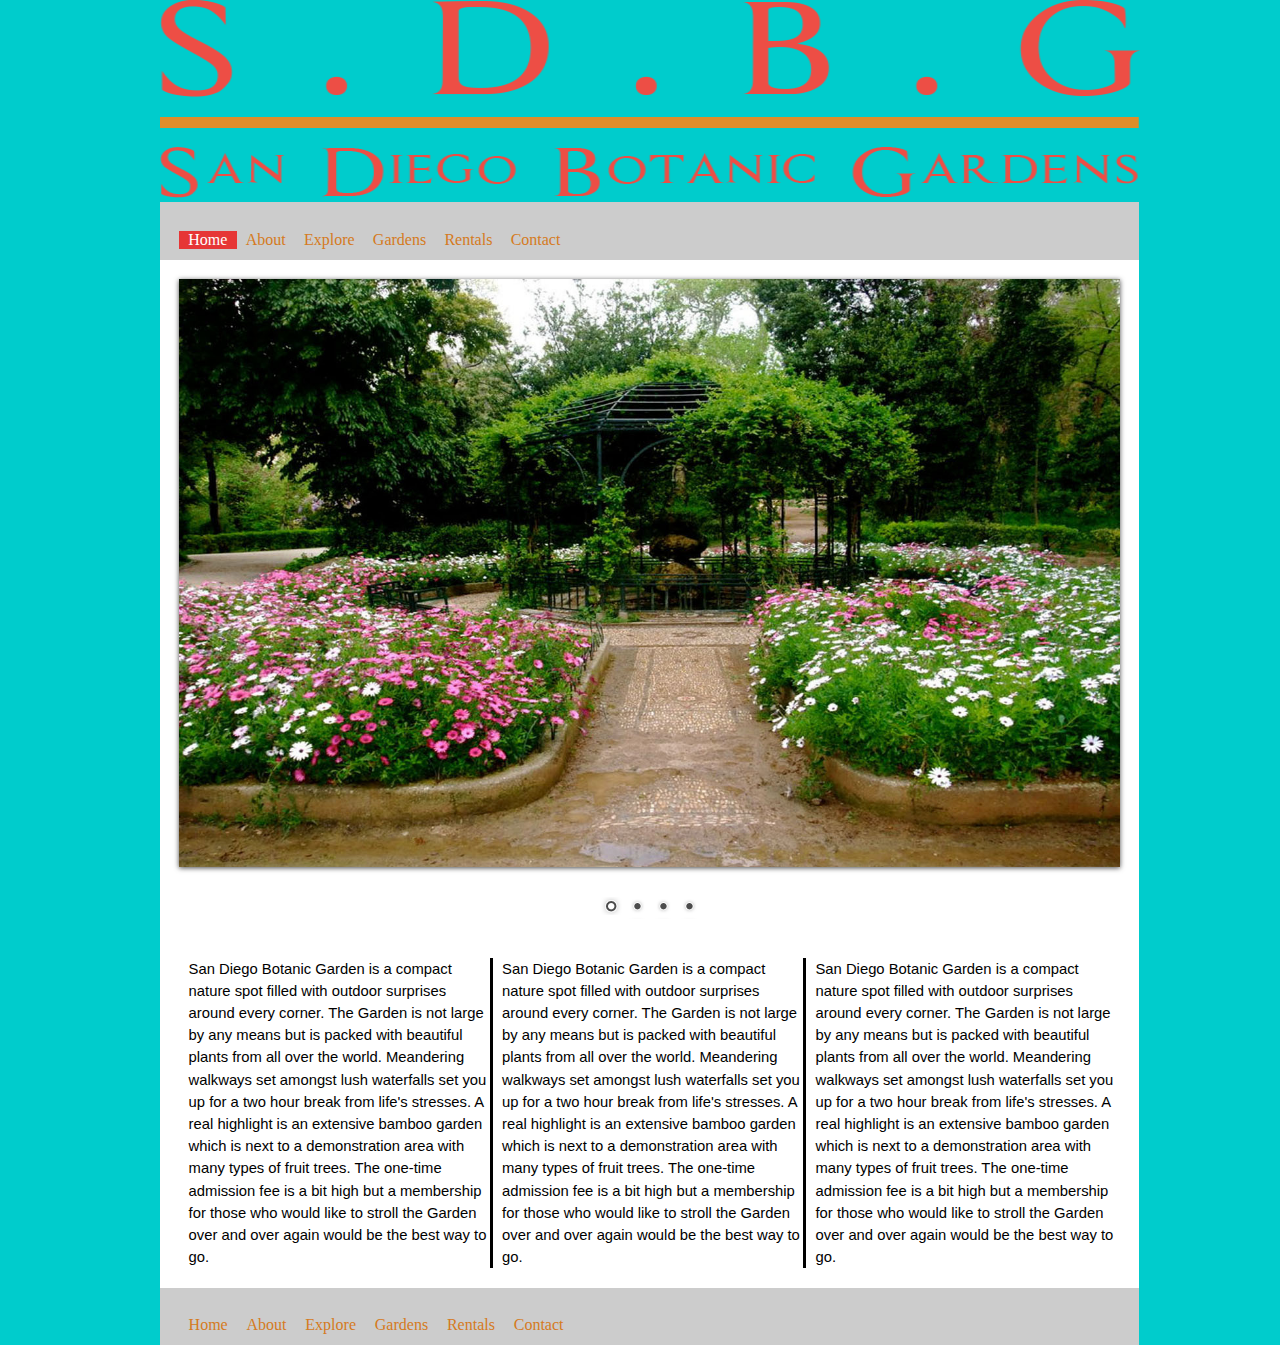
==== index.html @ b5b8fa56 "Added all files" ====
<!DOCTYPE html>
    <!--https://github.com/weltytim/wsd/tree/gh-pages
        http://wwww.weltytim.github.com/wsd-->
    <html lang="en">
    <head>
    <meta charset="utf-8"/>
    <meta name="viewport" content="width=device-width, initial-scale=1, maximum-scale=1">
    <title>San Diego Botanical Gardens</title>
    <link href='http://fonts.googleapis.com/css?family=Numans' rel='stylesheet' type='text/css'>
    <link href="css/styles.css" rel="stylesheet" type="text/css" media="all">
    <!--<link href="css/reset.css" rel="stylesheet" type="text/css" media="all">-->
    <!--NIVO SLIDER STUFF-->
    <link rel="stylesheet" href="css/nivo-slider.css" type="text/css" media="screen" />
    <link rel="stylesheet" href="themes/default/default.css" type="text/css" media="screen" />
<script src="http://ajax.googleapis.com/ajax/libs/jquery/1.7.1/jquery.min.js" type="text/javascript"></script>
<script src="js/jquery.nivo.slider.pack.js" type="text/javascript"></script>

    
    </head>
        
    <body>              
     <a href="index.html" id="logo"><img src="images/logo.png" width="980" height="198" alt="San Diego Botanic Garden"></a>
   	 <header>
     	<h1>San Diego Botanic Gardens</h1>
			<nav>
            	<ul>
   					<li><a href="index.html" id="active">Home</a></li>
                    <li><a href="about.html">About</a></li>
                    <li><a href="explore.html">Explore</a></li>
                    <li><a href="gardens.html">Gardens</a></li>
                    <li><a href="rentals.html">Rentals</a></li>
                    <li><a href="contact.html">Contact</a></li>
                </ul>
    		</nav>
	</header>
        
       
       
       		
            							<!--					NIVO SLIDER									-->
          <div id="content">        
        	<div class="slider-wrapper theme-default"> 
            	<div class="ribbon"></div> 
           			<div id="slider" class="nivoSlider"> 
            			<img src="images/452073.jpg" alt="" height="500" /> 
            			<img src="images/botanical_garden_tulips-wide.jpg" alt="" height="500" /> 
            			<img src="images/botanical-garden-flowers-cottage-gardening.jpg" alt="" height="500"/> 
            			<img src="images/butterfly-at-huntsville-botanical-garden-bb34617758c7b82b.jpg" alt="" height="500" /> 
            		</div> 
          </div> 
		
            <section>
            <p class="article" id="right">San Diego Botanic Garden is a compact nature spot filled with outdoor surprises around every corner. The Garden is not large by any means but is packed with beautiful plants from all over the world. Meandering walkways set amongst lush waterfalls set you up for a two hour break from life's stresses. A real highlight is an extensive bamboo garden which is next to a demonstration area with many types of fruit trees. The one-time admission fee is a bit high but a membership for those who would like to stroll the Garden over and over again would be the best way to go.</p>
            <p class="article" id="middle">San Diego Botanic Garden is a compact nature spot filled with outdoor surprises around every corner. The Garden is not large by any means but is packed with beautiful plants from all over the world. Meandering walkways set amongst lush waterfalls set you up for a two hour break from life's stresses. A real highlight is an extensive bamboo garden which is next to a demonstration area with many types of fruit trees. The one-time admission fee is a bit high but a membership for those who would like to stroll the Garden over and over again would be the best way to go.</p>
            <p class="article" id="left">San Diego Botanic Garden is a compact nature spot filled with outdoor surprises around every corner. The Garden is not large by any means but is packed with beautiful plants from all over the world. Meandering walkways set amongst lush waterfalls set you up for a two hour break from life's stresses. A real highlight is an extensive bamboo garden which is next to a demonstration area with many types of fruit trees. The one-time admission fee is a bit high but a membership for those who would like to stroll the Garden over and over again would be the best way to go.</p>
            </section>
            <div class="clear"></div>
          </div>
          
        <footer>
        	<ul>
   				<li><a href="index.html">Home</a></li>
                <li><a href="about.html">About</a></li>
                <li><a href="explore.html">Explore</a></li>
                <li><a href="gardens.html">Gardens</a></li>
                <li><a href="rentals.html">Rentals</a></li>
                <li><a href="contact.html">Contact</a></li>
            </ul>
            </footer>
        <div class="clear"></div>
        
<script type="text/javascript">
$(window).load(function() {
    $('#slider').nivoSlider({
        effect: 'random', // Specify sets like: 'fold,fade,sliceDown'
        slices: 15, // For slice animations
        boxCols: 8, // For box animations
        boxRows: 4, // For box animations
        animSpeed: 800, // Slide transition speed
        pauseTime: 3000, // How long each slide will show
        startSlide: 0, // Set starting Slide (0 index)
        directionNav: true, // Next & Prev navigation
        controlNav: true, // 1,2,3... navigation
        controlNavThumbs: false, // Use thumbnails for Control Nav
        pauseOnHover: true, // Stop animation while hovering
        manualAdvance: false, // Force manual transitions
        prevText: 'Prev', // Prev directionNav text
        nextText: 'Next', // Next directionNav text
        randomStart: false, // Start on a random slide
        beforeChange: function(){}, // Triggers before a slide transition
        afterChange: function(){}, // Triggers after a slide transition
        slideshowEnd: function(){}, // Triggers after all slides have been shown
        lastSlide: function(){}, // Triggers when last slide is shown
        afterLoad: function(){} // Triggers when slider has loaded
    });
});
</script>       
    </body>
        
    </html>
---- css/styles.css ----
@charset "UTF-8";

* {margin: 0; padding: 0; }

h1,h3,h4,h5,h6,article,section,aside{
	line-height:1.5em;
	font-family:"Assassin$";
}

.nivoSlider {
    position:relative;
    background:url(images/loading.gif) no-repeat 50% 50%;
}
.nivoSlider img {
    position:absolute;
    top:0px;
    left:0px;
    display:none;
}
.nivoSlider a {
    border:0;
    display:block;
}

.clear{
	clear:both;
}


body{
	width:960px;
	margin:0 auto;
	background:#0cc;
}

header,content,aside,article{
	width:98%;
	padding:3% 2%;
	background:#fff;
	margin:0 auto;
}

header{
	background:#ccc;
}

header ul{
	padding:0;
	margin:0;
	width:97%;
	list-style:none;
	
}

header li{
	display:inline;
}

header li a{
	float:left;
	display:block;
	padding:0 1%;
	text-decoration:none;
	color:#d57a21;
}

header a:hover{
	background:#e63636;
	color:#fff;
}

#active{
	background:#e63636;
	color:#fff;
}

h1{
	position:fixed;
	left:1000%;	
}



													/*                 Content            */
													
#content{
	width:98%;
	padding:2%;
	background:#fff;
}

  
													/*                 Index              */



.article{
	margin:0 auto;
	width:32%;
	margin-top:2%;
	float:left;
	font-family:Arial, Helvetica, sans-serif;
	font-size:.925em;
	text-align:left;
	line-height:1.5em;
}

#middle{
	border-left:#000 solid;
	border-right:#000 solid;
}


													/*                 About              */
h2{
	padding:0;
	margin:0 auto;
	font-family:"Assassin$";
	font-size:2.2em;
}

#gallery{
	margin:2% 0;
}

#gallery img{
	float:left;
	width:140px;
	height:100px;
	padding:.425%;
    border:2px #e5e5e5 solid;
    -moz-border-radius: 8px;
    border-radius:      8px;
	
}

#gallery img:hover{
	border:2px #0CC solid;
    -webkit-border-radius: 8px;
    -moz-border-radius: 8px;
    -khtml-border-radius: 8px;  
    border-radius: 8px;
	-moz-box-shadow: 10px 10px 5px #888;
-webkit-box-shadow: 10px 10px 5px #888;
box-shadow: 10px 10px 5px #888;
}


													/*                 Explore              */
													
section p{
	font-family:Arial, Helvetica, sans-serif;
	font-size:.9em;
	padding-left:1%;
}

p a{
	text-decoration:none;
	color:#e63636;
}


													/*                 Gardens              */
													

													
.pricing_table {
	font-family:Arial, Helvetica, sans-serif;
	line-height: 200%; 
	font-size: 12px; 
	margin: 0 auto; 
	width: 100%;  
}
		
.price_block {
	float:left;
	margin-left:.335%;
	text-align: center; 
	width: 33%; 
	color: #fff; 
	list-style-type: none; 
	box-sizing: border-box;
	margin-bottom: 10px; 
	border-bottom: 1px solid transparent; 
}
		
		/*Price heads*/
.pricing_table h3 {
	text-transform: uppercase; 
	padding: 2% 0; 
	background: #d57a21; 
}
		
		/*Price tags*/
.price {
	display: table; 
	background: #444; 
	width: 100%; 
	height: 70px; 
}
		
.price_figure {
	background:#e63636;
	font-size: 24px; 
	text-transform: uppercase; 
	vertical-align: middle; 
	display: table-cell;
}
		
.price_number {
	font-weight: bold; 
	display: block;
}

.price_tenure {
	font-size: 11px; 
}
		
		/*Features*/
.features {
	background: #DEF0F4; 
	color: #000;
}
		
.features li {
	padding: 8px 15px;
	border-bottom: 1px solid #ccc; 
	font-size: 11px; 
	list-style-type: none;
}
		
.footer {
	padding: 15px; 
	background: #DEF0F4;
}
	
.action_button {
	text-decoration: none; 
	color: #fff; 
	font-weight: bold; 
	border-radius: 5px; 
	background: linear-gradient(#e63636, #d57a21); 
	padding: 5px 20px; 
	font-size: 11px; 
	text-transform: uppercase;
}
		
.price_block:hover {
	box-shadow: 0 0 0px 5px rgba(0, 0, 0, 0.5); 
	transform: scale(1.04) translateY(-5px); 
	z-index: 1; 
	border-bottom: 0 none;
}

.price_block:hover .price {
	background:linear-gradient(#DB7224, #F9B84A); 
	box-shadow: inset 0 0 45px 1px #DB7224;
}
		
.price_block:hover h3 {
	background: #222;
}
	
.price_block:hover .action_button {
	background: linear-gradient(#F9B84A, #DB7224); 
}	

													/*                 Contact             */

form{
	margin-top:3%;
}

input, textarea {
	padding: 1%;
	border: 1px solid #E5E5E5;
	width: 200px;
	color: #999999;
	box-shadow: rgba(0, 0, 0, 0.1) 0px 0px 8px;
	-moz-box-shadow: rgba(0, 0, 0, 0.1) 0px 0px 8px;
	-webkit-box-shadow: rgba(0, 0, 0, 0.1) 0px 0px 8px;		
}

textarea {
	width: 400px;
	height: 150px;
	max-width: 400px;
	line-height: 18px;
}

input:hover, textarea:hover,
input:focus, textarea:focus {
	border: 1px solid #C9C9C9;
	box-shadow: rgba(0, 0, 0, 0.2) 0px 0px 8px;
	-moz-box-shadow: rgba(0, 0, 0, 0.2) 0px 0px 8px;
	-webkit-box-shadow: rgba(0, 0, 0, 0.2) 0px 0px 8px;	
}

.form label {
	margin-left: 10px;
	color: #999999;
}

/* ===========================
   ====== Submit Button ====== 
   =========================== */

.submit input {
	width: 100px; 
	height: 40px;
	background-color: #474E69; 
	color: #FFF;
	border-radius: 3px;
	-moz-border-radius: 3px;
	-webkit-border-radius: 3px;		
}		

aside{
	width:40%;
	margin:0 auto;
	font-family:Arial, Helvetica, sans-serif;
	font-size:.999em;
	float:right;
}
													
													
													
													/*                 footer             */

footer{
	background:#ccc;
	widtH:98%;
	padding:3% 2%;
}

footer ul{
	padding:0;
	margin:0;
	list-style:none;
}

footer li{
	display:inline;
}

footer li a{
	float:left;
	display:block;
	padding:0 1%;
	text-decoration:none;
	color:#d57a21;
}

footer a:hover{
	background:#e63636;
	color:#fff;
}




													/* 				MEDIA QUERIES			*/
---- themes/default/default.css ----
/*
Skin Name: Nivo Slider Default Theme
Skin URI: http://nivo.dev7studios.com
Description: The default skin for the Nivo Slider.
Version: 1.3
Author: Gilbert Pellegrom
Author URI: http://dev7studios.com
Supports Thumbs: true
*/

.theme-default .nivoSlider {
	position:relative;
	background:#fff url(loading.gif) no-repeat 50% 50%;
    margin-bottom:10px;
    -webkit-box-shadow: 0px 1px 5px 0px #4a4a4a;
    -moz-box-shadow: 0px 1px 5px 0px #4a4a4a;
    box-shadow: 0px 1px 5px 0px #4a4a4a;
}
.theme-default .nivoSlider img {
	position:absolute;
	top:0px;
	left:0px;
	display:none;
}
.theme-default .nivoSlider a {
	border:0;
	display:block;
}

.theme-default .nivo-controlNav {
	text-align: center;
	padding: 20px 0;
}
.theme-default .nivo-controlNav a {
	display:inline-block;
	width:22px;
	height:22px;
	background:url(bullets.png) no-repeat;
	text-indent:-9999px;
	border:0;
	margin: 0 2px;
}
.theme-default .nivo-controlNav a.active {
	background-position:0 -22px;
}

.theme-default .nivo-directionNav a {
	display:block;
	width:30px;
	height:30px;
	background:url(arrows.png) no-repeat;
	text-indent:-9999px;
	border:0;
	opacity: 0;
	-webkit-transition: all 200ms ease-in-out;
    -moz-transition: all 200ms ease-in-out;
    -o-transition: all 200ms ease-in-out;
    transition: all 200ms ease-in-out;
}
.theme-default:hover .nivo-directionNav a { opacity: 1; }
.theme-default a.nivo-nextNav {
	background-position:-30px 0;
	right:15px;
}
.theme-default a.nivo-prevNav {
	left:15px;
}

.theme-default .nivo-caption {
    font-family: Helvetica, Arial, sans-serif;
}
.theme-default .nivo-caption a {
    color:#fff;
    border-bottom:1px dotted #fff;
}
.theme-default .nivo-caption a:hover {
    color:#fff;
}

.theme-default .nivo-controlNav.nivo-thumbs-enabled {
	width: 100%;
}
.theme-default .nivo-controlNav.nivo-thumbs-enabled a {
	width: auto;
	height: auto;
	background: none;
	margin-bottom: 5px;
}
.theme-default .nivo-controlNav.nivo-thumbs-enabled img {
	display: block;
	width: 120px;
	height: auto;
}
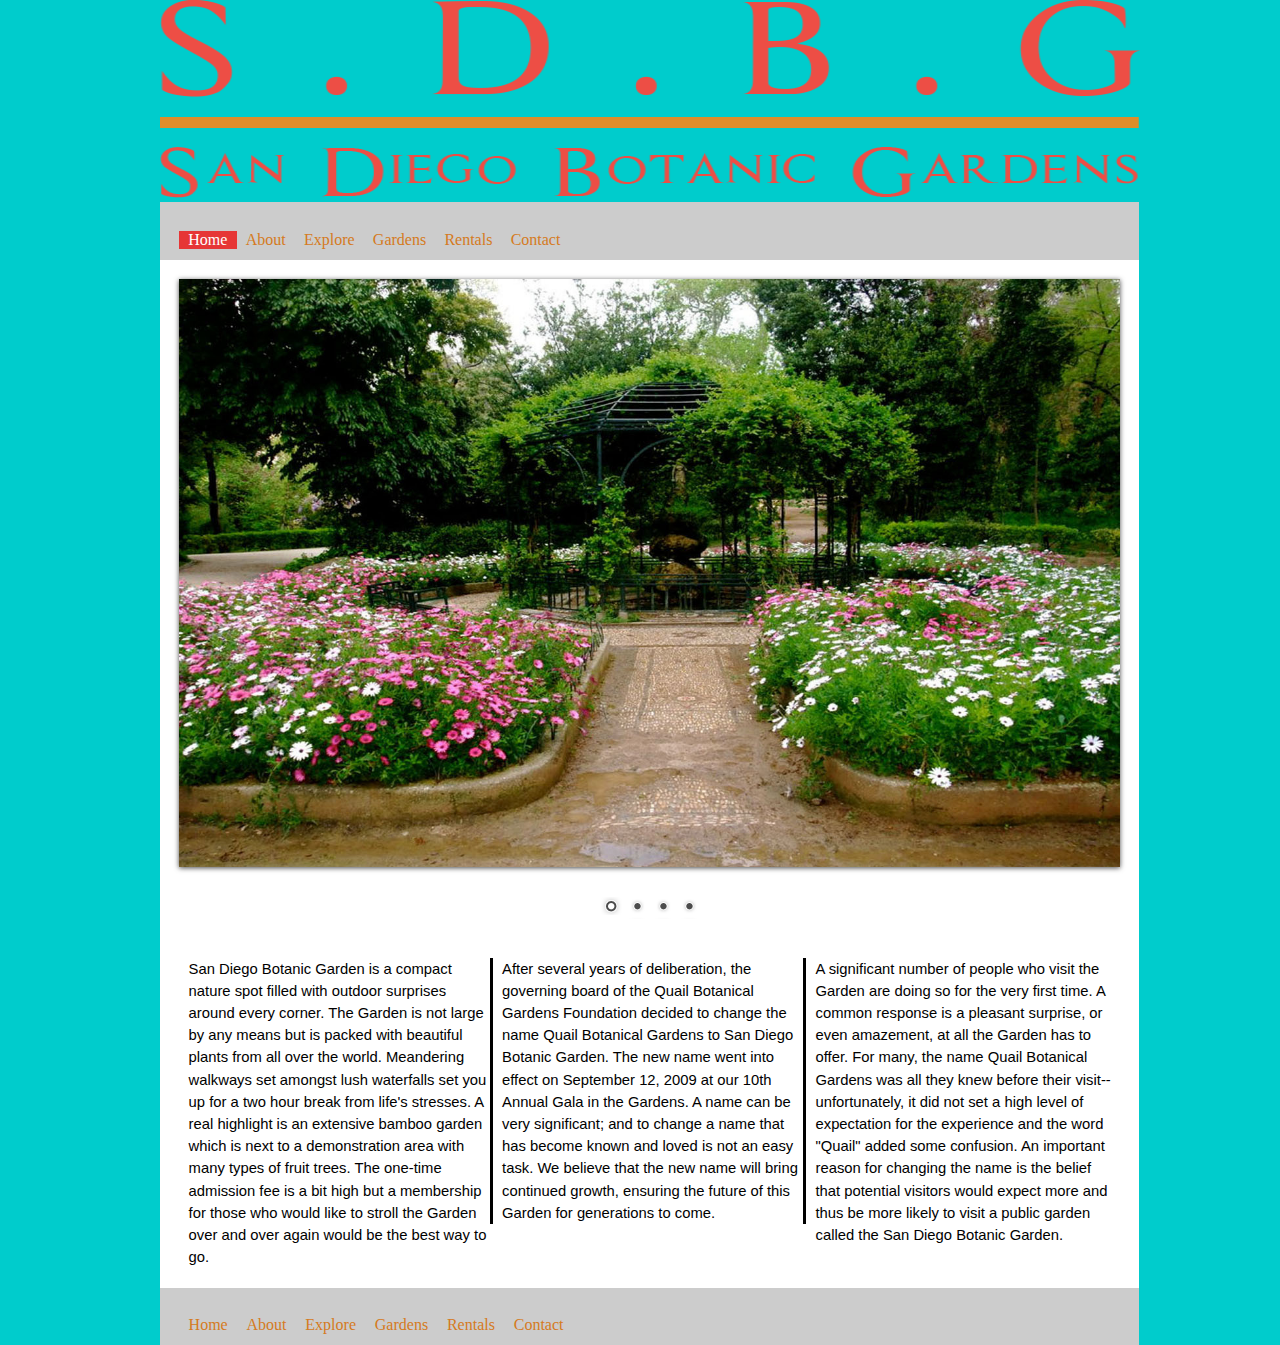
==== commit bc45261c: "reuploaded index" ====
--- a/index.html
+++ b/index.html
@@ -1,4 +1,4 @@
-    <!DOCTYPE html>
+ <!DOCTYPE html>
     <!--https://github.com/weltytim/wsd/tree/gh-pages
         http://wwww.weltytim.github.com/wsd-->
     <html lang="en">
@@ -51,8 +51,8 @@
 		
             <section>
             <p class="article" id="right">San Diego Botanic Garden is a compact nature spot filled with outdoor surprises around every corner. The Garden is not large by any means but is packed with beautiful plants from all over the world. Meandering walkways set amongst lush waterfalls set you up for a two hour break from life's stresses. A real highlight is an extensive bamboo garden which is next to a demonstration area with many types of fruit trees. The one-time admission fee is a bit high but a membership for those who would like to stroll the Garden over and over again would be the best way to go.</p>
-            <p class="article" id="middle">San Diego Botanic Garden is a compact nature spot filled with outdoor surprises around every corner. The Garden is not large by any means but is packed with beautiful plants from all over the world. Meandering walkways set amongst lush waterfalls set you up for a two hour break from life's stresses. A real highlight is an extensive bamboo garden which is next to a demonstration area with many types of fruit trees. The one-time admission fee is a bit high but a membership for those who would like to stroll the Garden over and over again would be the best way to go.</p>
-            <p class="article" id="left">San Diego Botanic Garden is a compact nature spot filled with outdoor surprises around every corner. The Garden is not large by any means but is packed with beautiful plants from all over the world. Meandering walkways set amongst lush waterfalls set you up for a two hour break from life's stresses. A real highlight is an extensive bamboo garden which is next to a demonstration area with many types of fruit trees. The one-time admission fee is a bit high but a membership for those who would like to stroll the Garden over and over again would be the best way to go.</p>
+            <p class="article" id="middle">After several years of deliberation, the governing board of the Quail Botanical Gardens Foundation decided to change the name Quail Botanical Gardens to San Diego Botanic Garden. The new name went into effect on September 12, 2009 at our 10th Annual Gala in the Gardens. A name can be very significant; and to change a name that has become known and loved is not an easy task. We believe that the new name will bring continued growth, ensuring the future of this Garden for generations to come. </p>
+            <p class="article" id="left">A significant number of people who visit the Garden are doing so for the very first time. A common response is a pleasant surprise, or even amazement, at all the Garden has to offer. For many, the name Quail Botanical Gardens was all they knew before their visit--unfortunately, it did not set a high level of expectation for the experience and the word "Quail" added some confusion. An important reason for changing the name is the belief that potential visitors would expect more and thus be more likely to visit a public garden called the San Diego Botanic Garden.</p>
             </section>
             <div class="clear"></div>
           </div>
@@ -96,5 +96,3 @@
 });
 </script>       
     </body>
-        
-    </html>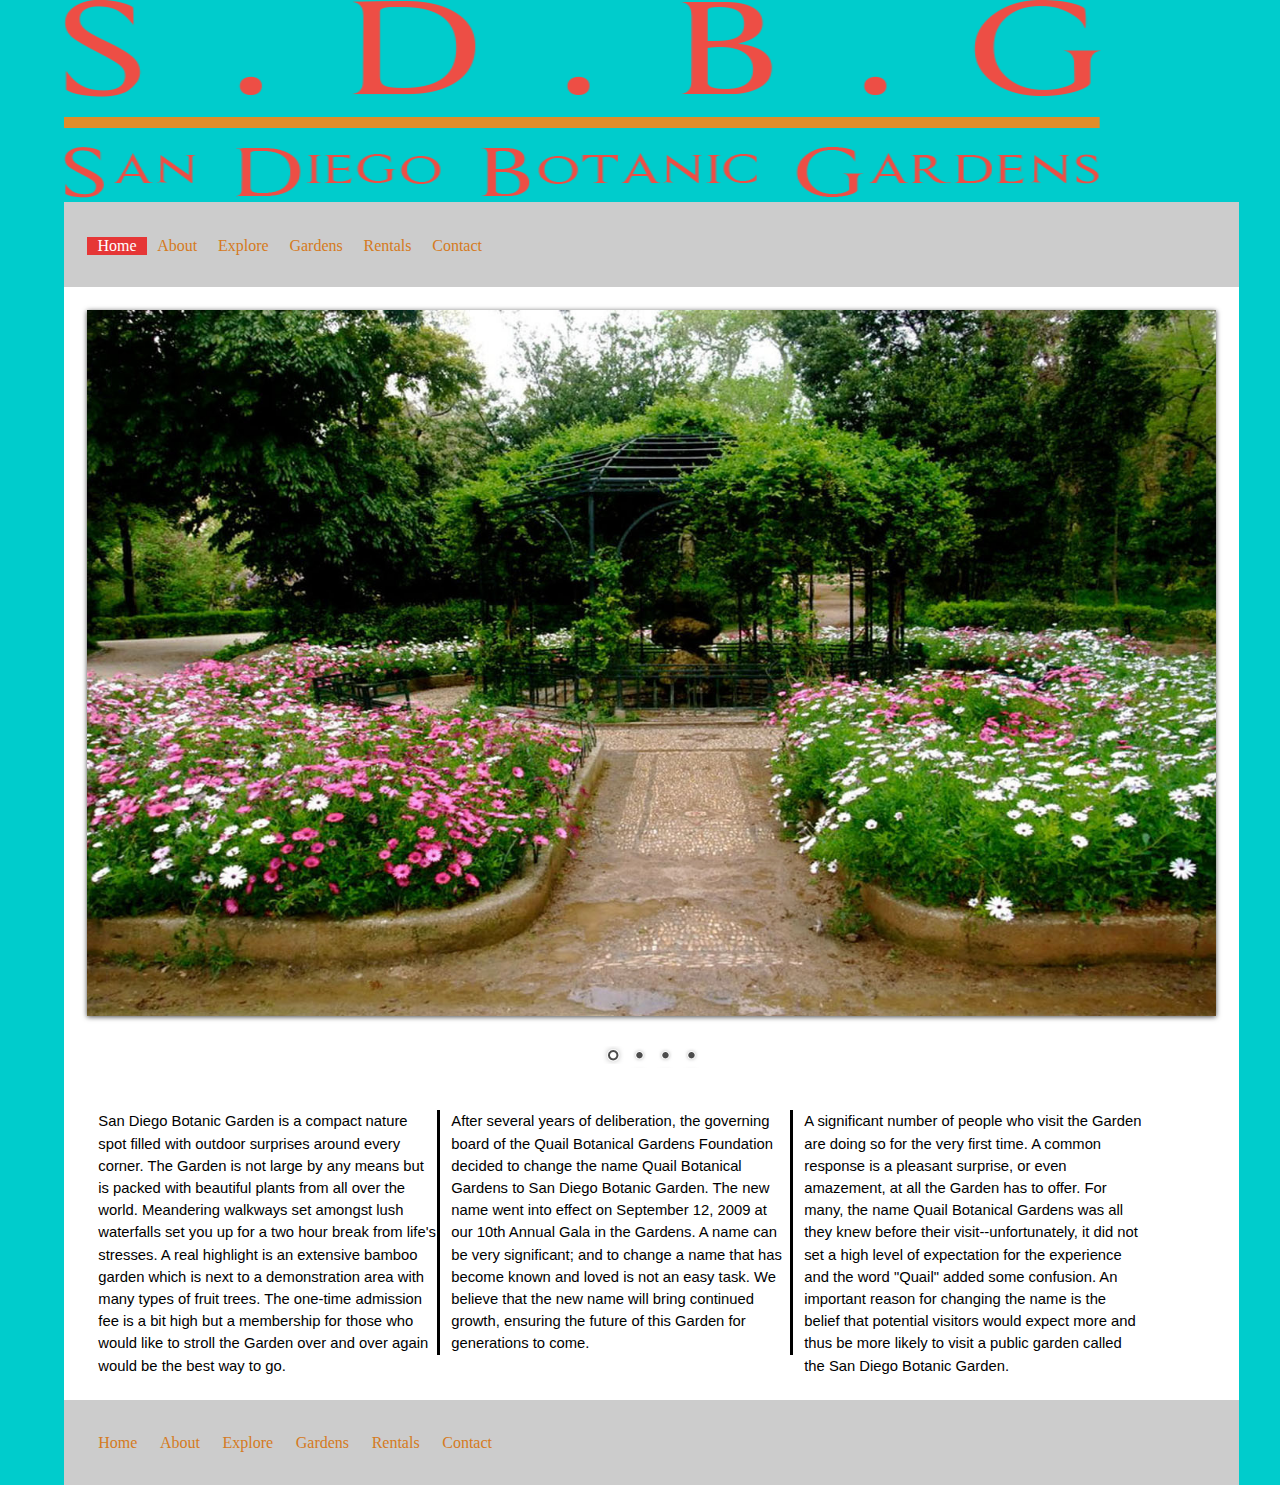
==== commit 7ab25ba1: "changed some of the indents" ====
--- a/index.html
+++ b/index.html
@@ -50,10 +50,10 @@
           </div> 
 		
             <section>
-            <p class="article" id="right">San Diego Botanic Garden is a compact nature spot filled with outdoor surprises around every corner. The Garden is not large by any means but is packed with beautiful plants from all over the world. Meandering walkways set amongst lush waterfalls set you up for a two hour break from life's stresses. A real highlight is an extensive bamboo garden which is next to a demonstration area with many types of fruit trees. The one-time admission fee is a bit high but a membership for those who would like to stroll the Garden over and over again would be the best way to go.</p>
-            <p class="article" id="middle">After several years of deliberation, the governing board of the Quail Botanical Gardens Foundation decided to change the name Quail Botanical Gardens to San Diego Botanic Garden. The new name went into effect on September 12, 2009 at our 10th Annual Gala in the Gardens. A name can be very significant; and to change a name that has become known and loved is not an easy task. We believe that the new name will bring continued growth, ensuring the future of this Garden for generations to come. </p>
-            <p class="article" id="left">A significant number of people who visit the Garden are doing so for the very first time. A common response is a pleasant surprise, or even amazement, at all the Garden has to offer. For many, the name Quail Botanical Gardens was all they knew before their visit--unfortunately, it did not set a high level of expectation for the experience and the word "Quail" added some confusion. An important reason for changing the name is the belief that potential visitors would expect more and thus be more likely to visit a public garden called the San Diego Botanic Garden.</p>
-            </section>
+            	<p class="article" id="right">San Diego Botanic Garden is a compact nature spot filled with outdoor surprises around every corner. The Garden is not large by any means but is packed with beautiful plants from all over the world. Meandering walkways set amongst lush waterfalls set you up for a two hour break from life's stresses. A real highlight is an extensive bamboo garden which is next to a demonstration area with many types of fruit trees. The one-time admission fee is a bit high but a membership for those who would like to stroll the Garden over and over again would be the best way to go.</p>
+            	<p class="article" id="middle">After several years of deliberation, the governing board of the Quail Botanical Gardens Foundation decided to change the name Quail Botanical Gardens to San Diego Botanic Garden. The new name went into effect on September 12, 2009 at our 10th Annual Gala in the Gardens. A name can be very significant; and to change a name that has become known and loved is not an easy task. We believe that the new name will bring continued growth, ensuring the future of this Garden for generations to come. </p>
+            	<p class="article" id="left">A significant number of people who visit the Garden are doing so for the very first time. A common response is a pleasant surprise, or even amazement, at all the Garden has to offer. For many, the name Quail Botanical Gardens was all they knew before their visit--unfortunately, it did not set a high level of expectation for the experience and the word "Quail" added some confusion. An important reason for changing the name is the belief that potential visitors would expect more and thus be more likely to visit a public garden called the San Diego Botanic Garden.</p>
+          </section>
             <div class="clear"></div>
           </div>
           
@@ -66,8 +66,8 @@
                 <li><a href="rentals.html">Rentals</a></li>
                 <li><a href="contact.html">Contact</a></li>
             </ul>
-            </footer>
-        <div class="clear"></div>
+        </footer>
+      <div class="clear"></div>
         
 <script type="text/javascript">
 $(window).load(function() {
--- a/css/styles.css
+++ b/css/styles.css
@@ -13,8 +13,8 @@
 }
 .nivoSlider img {
     position:absolute;
-    top:0px;
-    left:0px;
+    top:0em;
+    left:0em;
     display:none;
 }
 .nivoSlider a {
@@ -28,9 +28,13 @@
 
 
 body{
-	width:960px;
+	width:90%;
 	margin:0 auto;
 	background:#0cc;
+}
+
+body img{
+	width:90%;
 }
 
 header,content,aside,article{
@@ -41,19 +45,20 @@
 }
 
 header{
+	height:1em;
 	background:#ccc;
 }
 
 header ul{
-	padding:0;
-	margin:0;
-	width:97%;
+	padding:0em;
+	margin:0em;
+	width:92%;
 	list-style:none;
 	
 }
 
 header li{
-	display:inline;
+	width:100%;
 }
 
 header li a{
@@ -96,7 +101,7 @@
 
 .article{
 	margin:0 auto;
-	width:32%;
+	width:30%;
 	margin-top:2%;
 	float:left;
 	font-family:Arial, Helvetica, sans-serif;
@@ -125,17 +130,17 @@
 
 #gallery img{
 	float:left;
-	width:140px;
-	height:100px;
+	width:12em;
+	height:10em;
 	padding:.425%;
     border:2px #e5e5e5 solid;
-    -moz-border-radius: 8px;
-    border-radius:      8px;
+    -moz-border-radius:8px;
+    border-radius:8px;
 	
 }
 
 #gallery img:hover{
-	border:2px #0CC solid;
+	border:1% #0CC solid;
     -webkit-border-radius: 8px;
     -moz-border-radius: 8px;
     -khtml-border-radius: 8px;  
@@ -167,9 +172,9 @@
 .pricing_table {
 	font-family:Arial, Helvetica, sans-serif;
 	line-height: 200%; 
-	font-size: 12px; 
+	font-size: .13em; 
 	margin: 0 auto; 
-	width: 100%;  
+	width: 88%;  
 }
 		
 .price_block {
@@ -180,8 +185,8 @@
 	color: #fff; 
 	list-style-type: none; 
 	box-sizing: border-box;
-	margin-bottom: 10px; 
-	border-bottom: 1px solid transparent; 
+	margin-bottom: 1%; 
+	border-bottom: .125em solid transparent; 
 }
 		
 		/*Price heads*/
@@ -196,12 +201,12 @@
 	display: table; 
 	background: #444; 
 	width: 100%; 
-	height: 70px; 
+	height: 5em; 
 }
 		
 .price_figure {
 	background:#e63636;
-	font-size: 24px; 
+	font-size: 10em; 
 	text-transform: uppercase; 
 	vertical-align: middle; 
 	display: table-cell;
@@ -213,7 +218,7 @@
 }
 
 .price_tenure {
-	font-size: 11px; 
+	font-size: 1.5em; 
 }
 		
 		/*Features*/
@@ -223,26 +228,15 @@
 }
 		
 .features li {
-	padding: 8px 15px;
+	padding: 1em 2em;
 	border-bottom: 1px solid #ccc; 
-	font-size: 11px; 
+	font-size: 6.5em; 
 	list-style-type: none;
 }
 		
 .footer {
-	padding: 15px; 
+	padding: .16em; 
 	background: #DEF0F4;
-}
-	
-.action_button {
-	text-decoration: none; 
-	color: #fff; 
-	font-weight: bold; 
-	border-radius: 5px; 
-	background: linear-gradient(#e63636, #d57a21); 
-	padding: 5px 20px; 
-	font-size: 11px; 
-	text-transform: uppercase;
 }
 		
 .price_block:hover {
@@ -265,72 +259,116 @@
 	background: linear-gradient(#F9B84A, #DB7224); 
 }	
 
-													/*                 Contact             */
-
-form{
-	margin-top:3%;
-}
-
-input, textarea {
-	padding: 1%;
-	border: 1px solid #E5E5E5;
-	width: 200px;
-	color: #999999;
-	box-shadow: rgba(0, 0, 0, 0.1) 0px 0px 8px;
-	-moz-box-shadow: rgba(0, 0, 0, 0.1) 0px 0px 8px;
-	-webkit-box-shadow: rgba(0, 0, 0, 0.1) 0px 0px 8px;		
-}
-
-textarea {
-	width: 400px;
-	height: 150px;
-	max-width: 400px;
-	line-height: 18px;
-}
-
-input:hover, textarea:hover,
-input:focus, textarea:focus {
-	border: 1px solid #C9C9C9;
-	box-shadow: rgba(0, 0, 0, 0.2) 0px 0px 8px;
-	-moz-box-shadow: rgba(0, 0, 0, 0.2) 0px 0px 8px;
-	-webkit-box-shadow: rgba(0, 0, 0, 0.2) 0px 0px 8px;	
-}
-
-.form label {
-	margin-left: 10px;
-	color: #999999;
-}
-
-/* ===========================
-   ====== Submit Button ====== 
-   =========================== */
-
-.submit input {
-	width: 100px; 
-	height: 40px;
-	background-color: #474E69; 
-	color: #FFF;
-	border-radius: 3px;
-	-moz-border-radius: 3px;
-	-webkit-border-radius: 3px;		
-}		
-
-aside{
-	width:40%;
-	margin:0 auto;
+
+													/*                 form               */
+													
+
+#contact-form input[type="text"], #contact-form input[type="email"], #contact-form input[type="tel"], #contact-form input[type="url"], #contact-form textarea, #contact-form button[type="submit"] {
+	font-fmaily:"Helvetica Neue", Helvetica, Arial, sans-serif;
+}
+
+#contact-form {
+	text-shadow:0 .25em 0 #FFF;
+	border-radius:4px;
+	-webkit-border-radius:4px;
+	-moz-border-radius:4px;
+	background:#F9F9F9;
+	padding:25px;
+}
+
+#contact-form h3 {
+	color:#d57a21;
+	display:block;
+	font-size:2.029em;
+}
+
+#contact-form h4 {
 	font-family:Arial, Helvetica, sans-serif;
-	font-size:.999em;
-	float:right;
-}
-													
-													
-													
+	margin:1% 0 1%;
+	display:block;
+	font-size:.8em;
+}
+
+#contact-form label span {
+	
+	color:#991D57;
+	display:block;
+	margin:1% 0;
+	font-weight:900;
+}
+
+#contact-form input[type="text"], #contact-form input[type="email"], #contact-form input[type="tel"], #contact-form input[type="url"], #contact-form textarea {
+	width:100%;
+	box-shadow:inset 0 1px 2px #DDD, 0 1px 0 #FFF;
+	-webkit-box-shadow:inset 0 1px 2px #DDD, 0 1px 0 #FFF;
+	-moz-box-shadow:inset 0 1px 2px #DDD, 0 1px 0 #FFF;
+	border:.125em solid #CCC;
+	background:#FFF;
+	margin:0 0 1%;
+	padding:1%;
+}
+
+#contact-form input[type="text"]:hover, #contact-form input[type="email"]:hover, #contact-form input[type="tel"]:hover, #contact-form input[type="url"]:hover, #contact-form textarea:hover {
+	-webkit-transition:border-color 0.3s ease-in-out;
+	-moz-transition:border-color 0.3s ease-in-out;
+	transition:border-color 0.3s ease-in-out;
+	border:.125em solid #AAA;
+}
+
+#contact-form textarea {
+	height:1.5em;
+	max-width:100%;
+}
+
+#contact-form button[type="submit"] {
+	width:100%;
+	border:none;
+	background:#d57a21;
+	color:#FFF;
+	margin:0 0 1%;
+	padding:10px;
+	border-radius:1%;
+}
+
+#contact-form button[type="submit"]:hover {
+	background-color:#e63636;
+	background-color:#e63636;
+	background-color:#e63636;
+	-webkit-transition:background 0.3s ease-in-out;
+	-moz-transition:background 0.3s ease-in-out;
+	transition:background-color 0.3s ease-in-out;
+}
+
+
+#contact-form input:focus, #contact-form textarea:focus {
+	outline:0;
+	border:.125em solid #999;
+}
+
+::-webkit-input-placeholder {
+    color:#e63636;
+}
+
+:-moz-placeholder {
+    color:#e63636;
+}
+
+::-moz-placeholder {
+    color:#e63636;
+}
+
+:-ms-input-placeholder {
+    color:#e63636;
+}
+
+
 													/*                 footer             */
 
 footer{
 	background:#ccc;
-	widtH:98%;
+	width:98%;
 	padding:3% 2%;
+	height:1em;
 }
 
 footer ul{
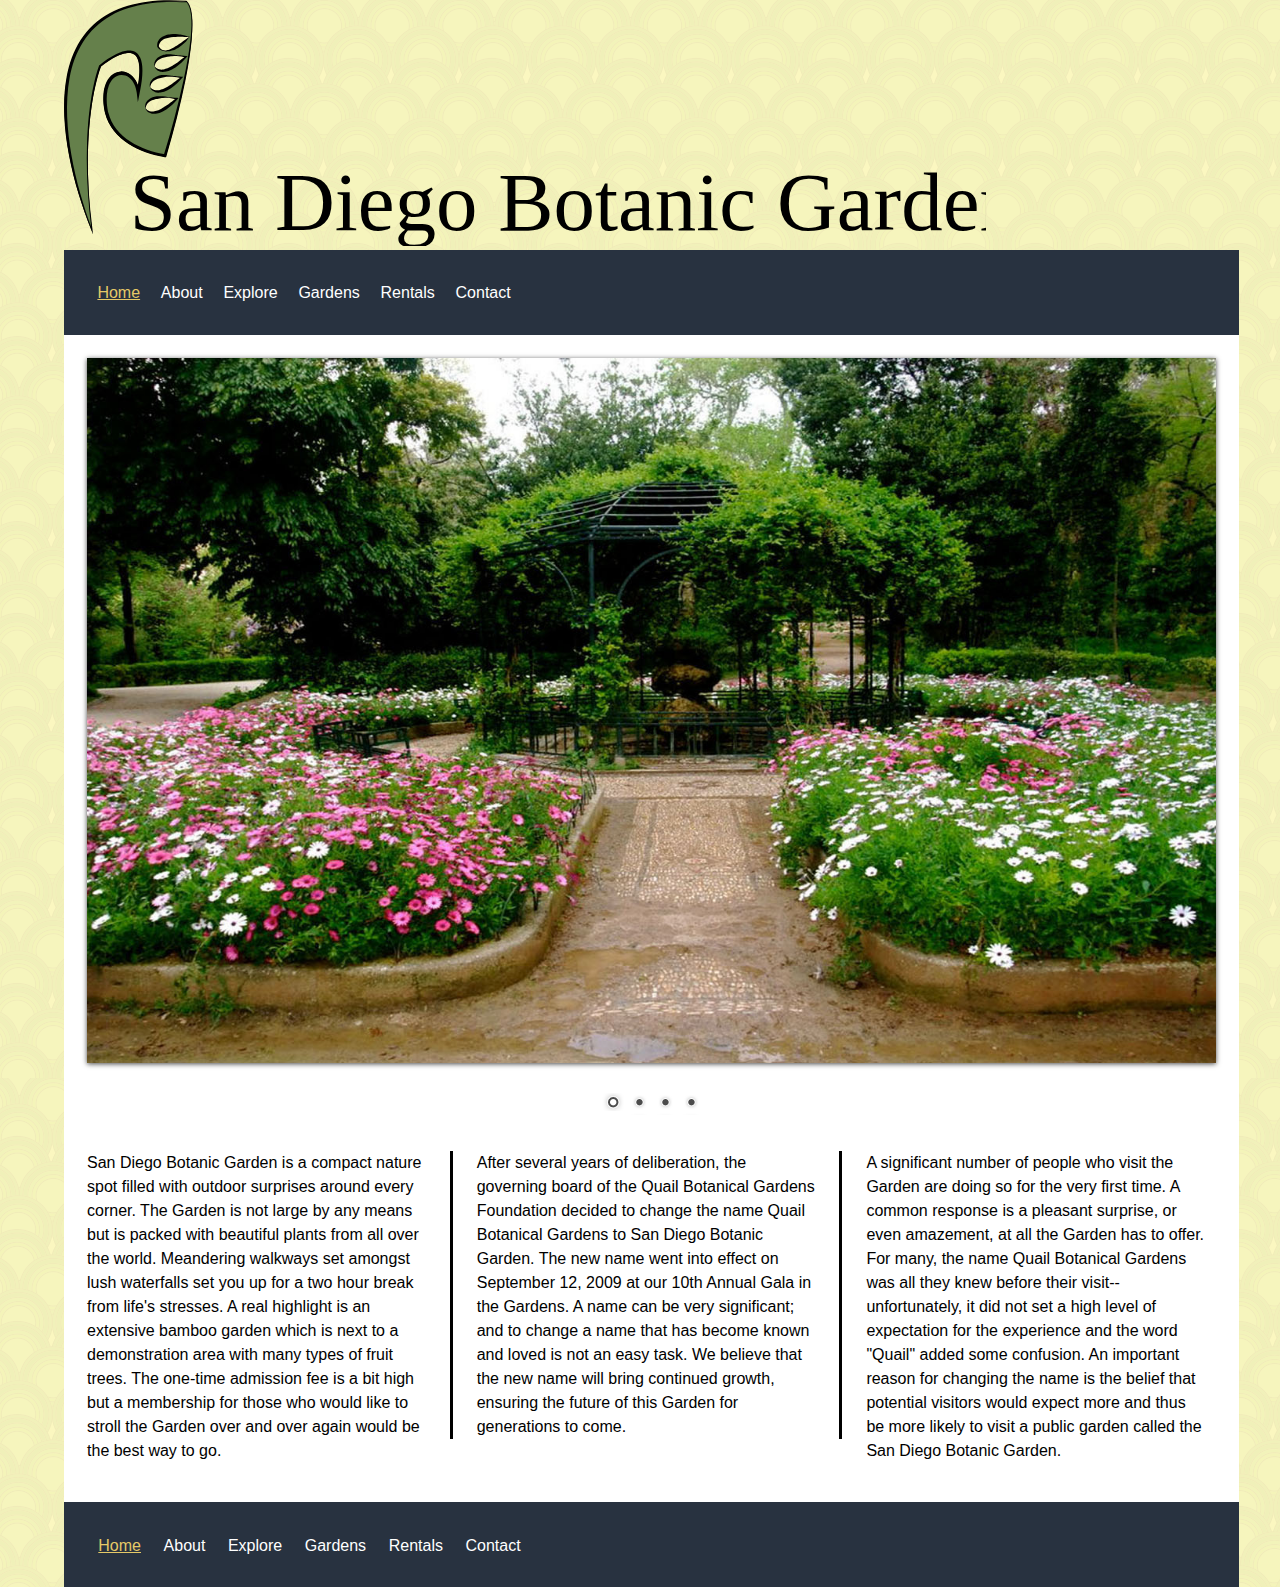
==== commit ace2c373: "Updated HTML and CSS" ====
--- a/index.html
+++ b/index.html
@@ -5,7 +5,7 @@
     <head>
     <meta charset="utf-8"/>
     <meta name="viewport" content="width=device-width, initial-scale=1, maximum-scale=1">
-    <title>San Diego Botanical Gardens</title>
+    <title>San Diego Botanic Gardens</title>
     <link href='http://fonts.googleapis.com/css?family=Numans' rel='stylesheet' type='text/css'>
     <link href="css/styles.css" rel="stylesheet" type="text/css" media="all">
     <!--<link href="css/reset.css" rel="stylesheet" type="text/css" media="all">-->
@@ -19,12 +19,12 @@
     </head>
         
     <body>              
-     <a href="index.html" id="logo"><img src="images/logo.png" width="980" height="198" alt="San Diego Botanic Garden"></a>
+     <div id="logo"><a href="index.html"><img src="images/logo.svg" alt="San Diego Botanic Garden"></a></div>
    	 <header>
      	<h1>San Diego Botanic Gardens</h1>
 			<nav>
             	<ul>
-   					<li><a href="index.html" id="active">Home</a></li>
+   					<li><a href="index.html" class="active">Home</a></li>
                     <li><a href="about.html">About</a></li>
                     <li><a href="explore.html">Explore</a></li>
                     <li><a href="gardens.html">Gardens</a></li>
@@ -49,7 +49,7 @@
             		</div> 
           </div> 
 		
-            <section>
+            <section id="float">
             	<p class="article" id="right">San Diego Botanic Garden is a compact nature spot filled with outdoor surprises around every corner. The Garden is not large by any means but is packed with beautiful plants from all over the world. Meandering walkways set amongst lush waterfalls set you up for a two hour break from life's stresses. A real highlight is an extensive bamboo garden which is next to a demonstration area with many types of fruit trees. The one-time admission fee is a bit high but a membership for those who would like to stroll the Garden over and over again would be the best way to go.</p>
             	<p class="article" id="middle">After several years of deliberation, the governing board of the Quail Botanical Gardens Foundation decided to change the name Quail Botanical Gardens to San Diego Botanic Garden. The new name went into effect on September 12, 2009 at our 10th Annual Gala in the Gardens. A name can be very significant; and to change a name that has become known and loved is not an easy task. We believe that the new name will bring continued growth, ensuring the future of this Garden for generations to come. </p>
             	<p class="article" id="left">A significant number of people who visit the Garden are doing so for the very first time. A common response is a pleasant surprise, or even amazement, at all the Garden has to offer. For many, the name Quail Botanical Gardens was all they knew before their visit--unfortunately, it did not set a high level of expectation for the experience and the word "Quail" added some confusion. An important reason for changing the name is the belief that potential visitors would expect more and thus be more likely to visit a public garden called the San Diego Botanic Garden.</p>
@@ -59,7 +59,7 @@
           
         <footer>
         	<ul>
-   				<li><a href="index.html">Home</a></li>
+   				<li><a href="index.html" class="active">Home</a></li>
                 <li><a href="about.html">About</a></li>
                 <li><a href="explore.html">Explore</a></li>
                 <li><a href="gardens.html">Gardens</a></li>
--- a/css/styles.css
+++ b/css/styles.css
@@ -30,23 +30,20 @@
 body{
 	width:90%;
 	margin:0 auto;
-	background:#0cc;
-}
-
-body img{
-	width:90%;
-}
-
-header,content,aside,article{
+	background:url(../images/background_trans.png);
+	background-color:#FBF7C0;
+}
+
+a img{
+	width:80%;
+}
+
+header{
 	width:98%;
 	padding:3% 2%;
-	background:#fff;
-	margin:0 auto;
-}
-
-header{
+	margin:0 auto;
 	height:1em;
-	background:#ccc;
+	background:#283240;
 }
 
 header ul{
@@ -54,7 +51,6 @@
 	margin:0em;
 	width:92%;
 	list-style:none;
-	
 }
 
 header li{
@@ -62,21 +58,23 @@
 }
 
 header li a{
+	text-decoration:underline;
+	font-family:Arial, Helvetica, sans-serif;
 	float:left;
 	display:block;
 	padding:0 1%;
 	text-decoration:none;
-	color:#d57a21;
+	color:#fff;
 }
 
 header a:hover{
-	background:#e63636;
-	color:#fff;
-}
-
-#active{
-	background:#e63636;
-	color:#fff;
+	color:#E5C967;
+	text-decoration:underline;
+}
+
+.active{
+	color:#E5C967;
+	text-decoration:underline;
 }
 
 h1{
@@ -94,25 +92,28 @@
 	background:#fff;
 }
 
-  
-													/*                 Index              */
-
-
+#right{
+	width:30%;
+	padding-right:1.5em;
+}
+
+#middle{
+	padding:0 1.5em;
+	border-right:#000 solid .215em;
+	border-left:#000 solid .215em;
+}
+
+#left{
+	width:30%;
+	padding-left:1.5em;
+}
 
 .article{
-	margin:0 auto;
 	width:30%;
-	margin-top:2%;
-	float:left;
-	font-family:Arial, Helvetica, sans-serif;
-	font-size:.925em;
-	text-align:left;
-	line-height:1.5em;
-}
-
-#middle{
-	border-left:#000 solid;
-	border-right:#000 solid;
+	margin:0 auto;
+	float:left;
+	margin:1em 0;
+	padding:0;
 }
 
 
@@ -124,15 +125,27 @@
 	font-size:2.2em;
 }
 
+
+
+.article2{
+	margin:0 auto;
+	width:44%;
+	float:left;
+	margin:1em 0;
+	padding:0 2.6em .25em 0;
+}
+
 #gallery{
-	margin:2% 0;
+	margin:0 auto;
+	padding:0;
 }
 
 #gallery img{
 	float:left;
-	width:12em;
-	height:10em;
-	padding:.425%;
+	width:12%;
+	height:9em;
+	margin:0 2em 0 0;
+	padding:.5em.5em;
     border:2px #e5e5e5 solid;
     -moz-border-radius:8px;
     border-radius:8px;
@@ -140,23 +153,57 @@
 }
 
 #gallery img:hover{
-	border:1% #0CC solid;
+	border:.25em #0CC solid;
     -webkit-border-radius: 8px;
     -moz-border-radius: 8px;
     -khtml-border-radius: 8px;  
     border-radius: 8px;
 	-moz-box-shadow: 10px 10px 5px #888;
--webkit-box-shadow: 10px 10px 5px #888;
-box-shadow: 10px 10px 5px #888;
-}
+	-webkit-box-shadow: 10px 10px 5px #888;
+	box-shadow: 10px 10px 5px #888;
+}
+
+
 
 
 													/*                 Explore              */
-													
+#title{
+	padding:0 0 1em 0;
+}
+
+#gallery2{
+	width:100%;
+	margin:0 auto;
+	padding:0 0 1em 0;
+}
+
+#gallery2 img{
+	float:left;
+	width:12%;
+	height:9em;
+	margin:0 1.98em 2em 1em;
+	padding:.5em;
+    border:2px #e5e5e5 solid;
+    -moz-border-radius:8px;
+    border-radius:8px;
+	
+}
+
+#gallery2 img:hover{
+	border:.25em #0CC solid;
+    -webkit-border-radius: 8px;
+    -moz-border-radius: 8px;
+    -khtml-border-radius: 8px;  
+    border-radius: 8px;
+	-moz-box-shadow: 10px 10px 5px #888;
+	-webkit-box-shadow: 10px 10px 5px #888;
+	box-shadow: 10px 10px 5px #888;
+}
+
+
 section p{
 	font-family:Arial, Helvetica, sans-serif;
-	font-size:.9em;
-	padding-left:1%;
+	padding:1em 0 0 0;
 }
 
 p a{
@@ -168,6 +215,35 @@
 													/*                 Gardens              */
 													
 
+.button {
+	width:30%;
+	background:#659EBF;
+	display: inline-block;
+	outline:#659EBF;
+	text-align: center;
+	text-decoration: none;
+	font: 1.25em Arial, Helvetica, sans-serif;
+	padding: .5em 2em .55em;
+	text-shadow: 0 1px 1px rgba(0,0,0,.3);
+	-webkit-border-radius: .5em; 
+	-moz-border-radius: .5em;
+	border-radius: .5em;
+	-webkit-box-shadow: 0 1px 2px rgba(0,0,0,.2);
+	-moz-box-shadow: 0 1px 2px rgba(0,0,0,.2);
+	box-shadow: 0 1px 2px rgba(0,0,0,.2);
+	color:#283240;
+}
+
+.button:hover {
+	color:#fff;
+	text-decoration: none;
+	background:#283240;
+}
+
+.button:active {
+	position: relative;
+	top: 1px;
+}
 													
 .pricing_table {
 	font-family:Arial, Helvetica, sans-serif;
@@ -179,7 +255,7 @@
 		
 .price_block {
 	float:left;
-	margin-left:.335%;
+	margin-left:.3%;
 	text-align: center; 
 	width: 33%; 
 	color: #fff; 
@@ -193,7 +269,7 @@
 .pricing_table h3 {
 	text-transform: uppercase; 
 	padding: 2% 0; 
-	background: #d57a21; 
+	background: #659EBF; 
 }
 		
 		/*Price tags*/
@@ -205,7 +281,7 @@
 }
 		
 .price_figure {
-	background:#e63636;
+	background:#E5C967;
 	font-size: 10em; 
 	text-transform: uppercase; 
 	vertical-align: middle; 
@@ -239,32 +315,23 @@
 	background: #DEF0F4;
 }
 		
-.price_block:hover {
-	box-shadow: 0 0 0px 5px rgba(0, 0, 0, 0.5); 
-	transform: scale(1.04) translateY(-5px); 
-	z-index: 1; 
-	border-bottom: 0 none;
-}
-
-.price_block:hover .price {
-	background:linear-gradient(#DB7224, #F9B84A); 
-	box-shadow: inset 0 0 45px 1px #DB7224;
-}
-		
 .price_block:hover h3 {
-	background: #222;
-}
-	
-.price_block:hover .action_button {
-	background: linear-gradient(#F9B84A, #DB7224); 
-}	
+	background: #283240;
+	color:#fff;
+}
+
+#pad{
+	clear:both;
+	padding:2em 0 2em 0;
+}
+
 
 
 													/*                 form               */
 													
 
 #contact-form input[type="text"], #contact-form input[type="email"], #contact-form input[type="tel"], #contact-form input[type="url"], #contact-form textarea, #contact-form button[type="submit"] {
-	font-fmaily:"Helvetica Neue", Helvetica, Arial, sans-serif;
+	font-family:"Helvetica Neue", Helvetica, Arial, sans-serif;
 }
 
 #contact-form {
@@ -272,12 +339,10 @@
 	border-radius:4px;
 	-webkit-border-radius:4px;
 	-moz-border-radius:4px;
-	background:#F9F9F9;
-	padding:25px;
 }
 
 #contact-form h3 {
-	color:#d57a21;
+	color:#000;
 	display:block;
 	font-size:2.029em;
 }
@@ -291,7 +356,7 @@
 
 #contact-form label span {
 	
-	color:#991D57;
+	color:#283240;
 	display:block;
 	margin:1% 0;
 	font-weight:900;
@@ -323,7 +388,7 @@
 #contact-form button[type="submit"] {
 	width:100%;
 	border:none;
-	background:#d57a21;
+	background:#659EBF;
 	color:#FFF;
 	margin:0 0 1%;
 	padding:10px;
@@ -331,9 +396,9 @@
 }
 
 #contact-form button[type="submit"]:hover {
-	background-color:#e63636;
-	background-color:#e63636;
-	background-color:#e63636;
+	background-color:#283240;
+	background-color:#283240;
+	background-color:#283240;
 	-webkit-transition:background 0.3s ease-in-out;
 	-moz-transition:background 0.3s ease-in-out;
 	transition:background-color 0.3s ease-in-out;
@@ -342,30 +407,30 @@
 
 #contact-form input:focus, #contact-form textarea:focus {
 	outline:0;
-	border:.125em solid #999;
+	border:.125em solid #283240;
 }
 
 ::-webkit-input-placeholder {
-    color:#e63636;
+    color:#283240;
 }
 
 :-moz-placeholder {
-    color:#e63636;
+    color:#283240;
 }
 
 ::-moz-placeholder {
-    color:#e63636;
+    color:#283240;
 }
 
 :-ms-input-placeholder {
-    color:#e63636;
+    color:#283240;
 }
 
 
 													/*                 footer             */
 
 footer{
-	background:#ccc;
+	background:#283240;
 	width:98%;
 	padding:3% 2%;
 	height:1em;
@@ -382,19 +447,210 @@
 }
 
 footer li a{
+	font-family:Arial, Helvetica, sans-serif;
 	float:left;
 	display:block;
 	padding:0 1%;
 	text-decoration:none;
-	color:#d57a21;
+	color:#fff;
 }
 
 footer a:hover{
-	background:#e63636;
-	color:#fff;
+	color:#E4C866;
 }
 
 
 
 
 													/* 				MEDIA QUERIES			*/
+													
+@media screen and (min-width :768px) and (max-width : 959px)  {
+.article{ 
+	width:100%;
+}
+
+#right, #left{ 
+	width:100%;
+	padding:0;
+	margin:0;
+}
+
+#middle{
+	border:none;
+	padding:0;
+	margin:0;
+}
+
+.article2{ 
+	width:100%;
+}
+
+#gallery{
+	height:10em;
+	padding:0;
+	margin:0 auto;
+	
+}
+
+#gallery img{
+	margin:1em 3em 0 0;
+	width:8em;
+	height:8em;	
+}
+
+#gallery2{
+	height:10em;
+	padding:0;
+	margin:0 auto;
+	
+}
+
+#gallery2 img{
+	margin:1em 3em 0 0;
+	width:8em;
+	height:8em;
+	
+}
+
+.price_block {
+	float:left;
+	margin-left:.3%;
+	text-align: center; 
+	width: 30%; 
+	color: #fff; 
+	list-style-type: none; 
+	box-sizing: border-box;
+	margin-bottom: 1%; 
+	border-bottom: .125em solid transparent; 
+}
+
+}
+
+
+/* 		MOBILE  LANDSCAPE		   */
+@media screen and (min-width : 480px) and (max-width : 767px) {  
+.article{ 
+	width:100%;
+}
+
+#right, #left{ 
+	width:100%;
+	padding:0;
+	margin:0;
+}
+
+#middle{
+	border:none;
+	padding:0;
+	margin:0;
+}
+
+.article2{ 
+	width:100%;
+}
+
+#gallery{
+	height:10em;
+	padding:0;
+	margin:0 5em 0 0;
+	
+}
+
+#gallery img{
+	margin:1em 3em 0 0;
+	width:8em;
+	height:8em;
+	margin:0 0 2em 7em;
+}
+
+#gallery2{
+	height:10em;
+	padding:0;
+	margin:0;
+	
+}
+
+#gallery2 img{
+	margin:1em 3em 0 0;
+	width:8em;
+	height:8em;
+	
+}
+
+.price_block {
+	float:left;
+	text-align: center; 
+	width: 90%; 
+	color: #fff; 
+	list-style-type: none; 
+	box-sizing: border-box;
+	margin-bottom: 1%; 
+	border-bottom: .125em solid transparent; 
+}
+
+}
+
+/* 		MOBILE  PORTRAIT		   */
+@media screen and (min-width : 0px) and (max-width : 479px) {  
+.article{ 
+	width:100%;
+}
+
+#right, #left{ 
+	width:100%;
+	padding:0;
+	margin:0;
+}
+
+#middle{
+	border:none;
+	padding:0;
+	margin:0;
+}
+
+.article2{ 
+	width:100%;
+}
+
+#gallery{
+	height:10em;
+	padding:0;
+	margin:0;
+	
+}
+
+#gallery img{
+	margin:1em 3em 0 0;
+	width:8em;
+	height:8em;
+	
+}
+
+#gallery2{
+	height:10em;
+	padding:0;
+	margin:0;
+	
+}
+
+#gallery2 img{
+	margin:1em 3em 0 0;
+	width:8em;
+	height:8em;
+	
+}
+
+.price_block {
+	float:left;
+	margin-left:.3%;
+	text-align: center; 
+	width: 100%; 
+	color: #fff; 
+	list-style-type: none; 
+	box-sizing: border-box;
+	margin-bottom: 1%; 
+	border-bottom: .125em solid transparent; 
+}
+
+}
+																									
